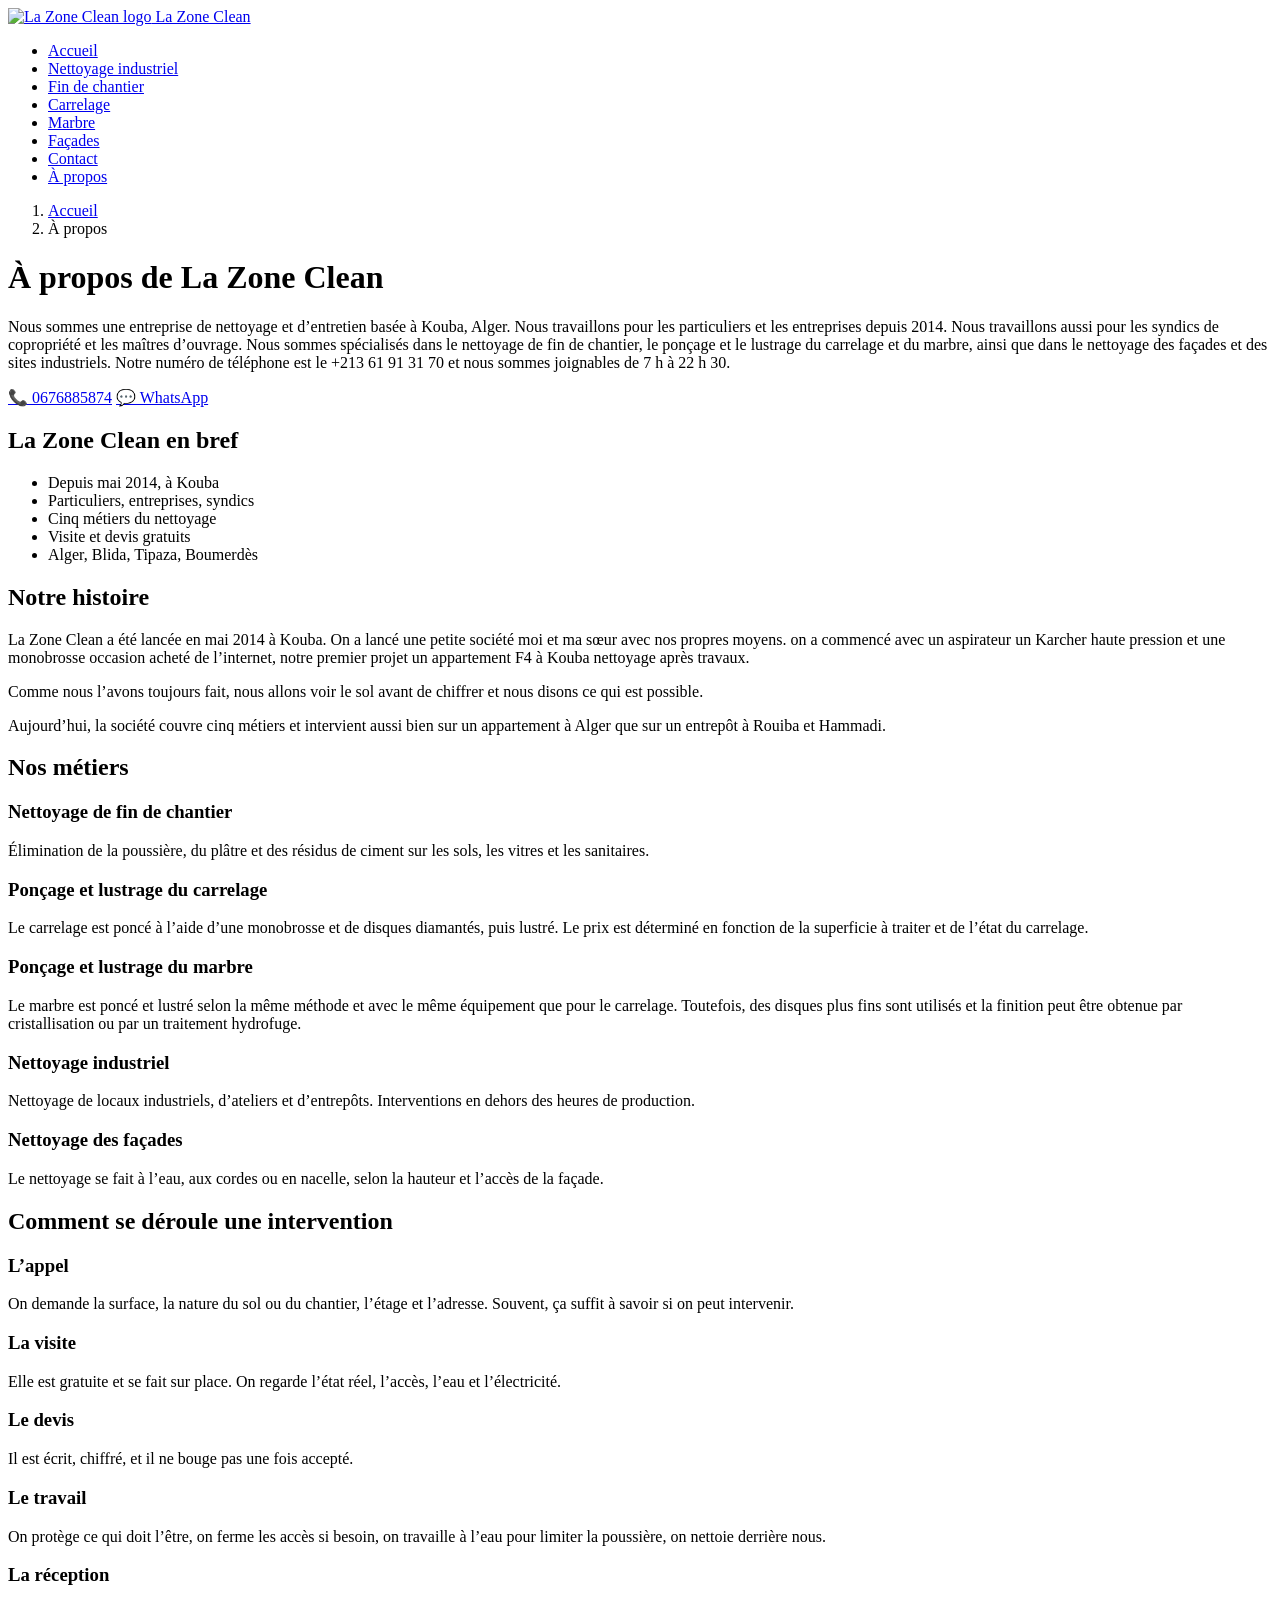
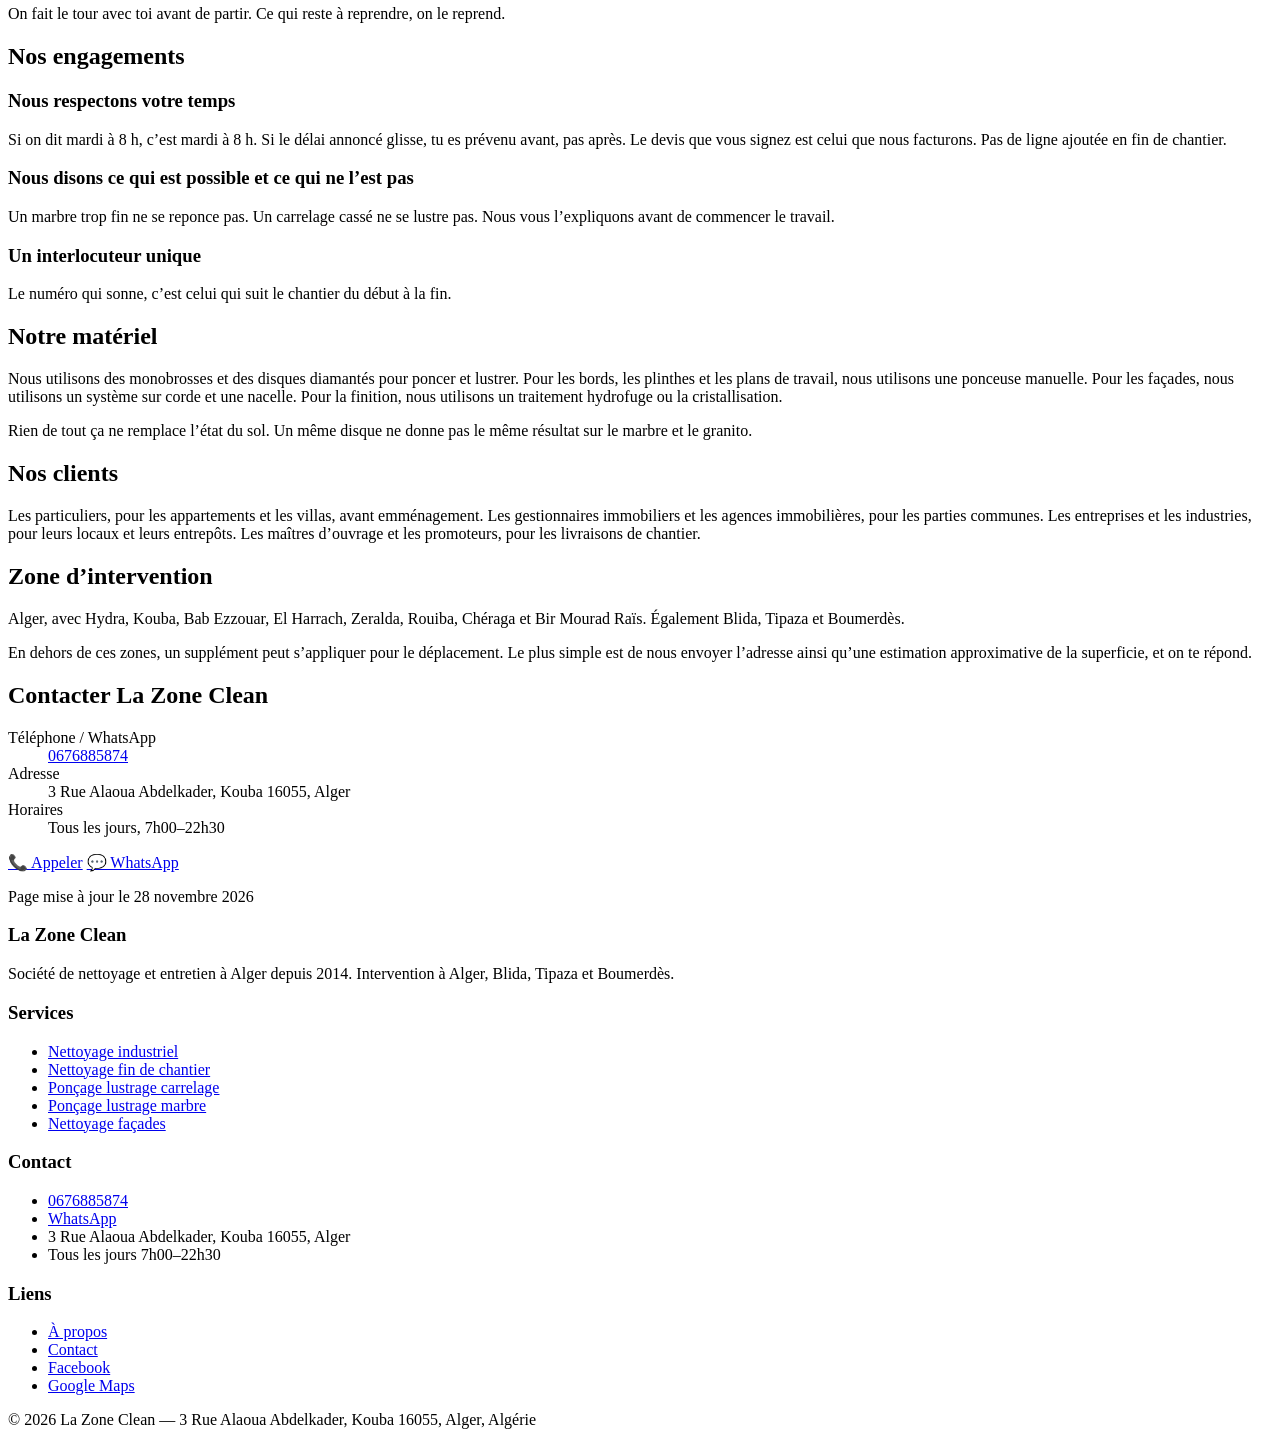
==== public/a-propos.html @ fca6a700 "Add files via upload" ====
<!DOCTYPE html>
<html lang="fr-DZ">
<head>
<meta charset="utf-8">
<meta name="viewport" content="width=device-width, initial-scale=1">
<title>À propos de La Zone Clean | Société de nettoyage à Alger</title>
<meta name="description" content="La Zone Clean, société de nettoyage et d’entretien à Kouba, Alger, depuis 2014. Fin de chantier, carrelage, marbre, industriel et façades. Devis gratuit.">
<link rel="canonical" href="https://la-zone-clean.web.app/a-propos">
<meta name="robots" content="index, follow">
<meta name="theme-color" content="#0B1829">
<link rel="icon" href="/images/logo.png" type="image/png" sizes="any">
<link rel="apple-touch-icon" href="/images/logo.png">

<!-- Open Graph -->
<meta property="og:type" content="website">
<meta property="og:url" content="https://la-zone-clean.web.app/a-propos">
<meta property="og:site_name" content="La Zone Clean">
<meta property="og:locale" content="fr_DZ">
<meta property="og:title" content="À propos de La Zone Clean | Société de nettoyage à Alger">
<meta property="og:description" content="La Zone Clean, société de nettoyage et d’entretien à Kouba, Alger, depuis 2014. Fin de chantier, carrelage, marbre, industriel et façades. Devis gratuit.">
<meta property="og:image" content="https://la-zone-clean.web.app/images/logo.png">
<meta property="og:image:alt" content="La Zone Clean, société de nettoyage à Alger">

<!-- Twitter -->
<meta name="twitter:card" content="summary">
<meta name="twitter:title" content="À propos de La Zone Clean | Société de nettoyage à Alger">
<meta name="twitter:description" content="Nettoyage et entretien à Alger depuis 2014. 0676885874.">
<meta name="twitter:image" content="https://la-zone-clean.web.app/images/logo.png">

<link rel="stylesheet" href="/assets/style.css">

<script type="application/ld+json">
{"@context":"https://schema.org","@graph":[
{"@type":"LocalBusiness","@id":"https://la-zone-clean.web.app/#organization","name":"La Zone Clean","url":"https://la-zone-clean.web.app/","logo":"https://la-zone-clean.web.app/images/logo.png","telephone":"+213676885874","address":{"@type":"PostalAddress","streetAddress":"3 Rue Alaoua Abdelkader","addressLocality":"Kouba","addressRegion":"Alger","postalCode":"16055","addressCountry":"DZ"},"foundingDate":"2014-05","sameAs":["https://www.facebook.com/la.zone.clean"],"hasMap":"https://www.google.com/maps?cid=7301027114176703699","openingHours":"Mo-Su 07:00-22:30"},
{"@type":"WebSite","@id":"https://la-zone-clean.web.app/#website","url":"https://la-zone-clean.web.app/","name":"La Zone Clean","publisher":{"@id":"https://la-zone-clean.web.app/#organization"}},
{"@type":"AboutPage","@id":"https://la-zone-clean.web.app/a-propos#webpage","url":"https://la-zone-clean.web.app/a-propos","name":"À propos de La Zone Clean | Société de nettoyage à Alger","description":"La Zone Clean, société de nettoyage et d’entretien à Kouba, Alger, depuis 2014. Fin de chantier, carrelage, marbre, industriel et façades. Devis gratuit.","dateModified":"2026-11-28","inLanguage":"fr-DZ","isPartOf":{"@id":"https://la-zone-clean.web.app/#website"},"breadcrumb":{"@id":"https://la-zone-clean.web.app/a-propos#breadcrumb"},"about":{"@id":"https://la-zone-clean.web.app/#organization"},"speakable":{"@type":"SpeakableSpecification","cssSelector":[".hero h1",".hero p",".contact-block"]}},
{"@type":"BreadcrumbList","@id":"https://la-zone-clean.web.app/a-propos#breadcrumb","itemListElement":[{"@type":"ListItem","position":1,"name":"Accueil","item":"https://la-zone-clean.web.app/"},{"@type":"ListItem","position":2,"name":"À propos","item":"https://la-zone-clean.web.app/a-propos"}]}
]}
</script>
</head>
<body>

<header class="site-header">
  <div class="wrap">
    <a href="/" class="brand">
      <img src="/images/logo.png" alt="La Zone Clean logo" width="56" height="56">
      La Zone Clean
    </a>
    <nav aria-label="Navigation principale">
      <ul class="nav">
        <li><a href="/">Accueil</a></li>
        <li><a href="/nettoyage-industriel">Nettoyage industriel</a></li>
        <li><a href="/nettoyage-fin-de-chantier">Fin de chantier</a></li>
        <li><a href="/poncage-lustrage-carrelage">Carrelage</a></li>
        <li><a href="/poncage-lustrage-marbre">Marbre</a></li>
        <li><a href="/nettoyage-facade">Façades</a></li>
        <li><a href="/contact">Contact</a></li>
        <li><a href="/a-propos" aria-current="page">À propos</a></li>
      </ul>
    </nav>
  </div>
</header>

<nav class="crumbs" aria-label="Fil d'Ariane">
  <div class="wrap">
    <ol>
      <li><a href="/">Accueil</a></li>
      <li>À propos</li>
    </ol>
  </div>
</nav>

<div class="hero">
  <div class="wrap">
    <div class="hero-intro">
      <div>
        <h1>À propos de La Zone Clean</h1>
        <p>Nous sommes une entreprise de nettoyage et d’entretien basée à Kouba, Alger. Nous travaillons pour les particuliers et les entreprises depuis 2014. Nous travaillons aussi pour les syndics de copropriété et les maîtres d’ouvrage. Nous sommes spécialisés dans le nettoyage de fin de chantier, le ponçage et le lustrage du carrelage et du marbre, ainsi que dans le nettoyage des façades et des sites industriels. Notre numéro de téléphone est le +213 61 91 31 70 et nous sommes joignables de 7 h à 22 h 30.</p>
        <div class="btns">
          <a href="tel:+213676885874" class="btn">📞 0676885874</a>
          <a href="https://wa.me/213676885874" class="btn alt">💬 WhatsApp</a>
        </div>
      </div>
      <aside class="hero-checklist" aria-label="La Zone Clean en bref">
        <h2>La Zone Clean en bref</h2>
        <ul>
          <li>Depuis mai 2014, à Kouba</li>
          <li>Particuliers, entreprises, syndics</li>
          <li>Cinq métiers du nettoyage</li>
          <li>Visite et devis gratuits</li>
          <li>Alger, Blida, Tipaza, Boumerdès</li>
        </ul>
      </aside>
    </div>
  </div>
</div>

<main id="contenu">
  <div class="wrap">

    <section>
      <h2>Notre histoire</h2>
      <div class="prose">
        <p>La Zone Clean a été lancée en mai 2014 à Kouba. On a lancé une petite société moi et ma sœur avec nos propres moyens. on a commencé avec un aspirateur un Karcher haute pression et une monobrosse occasion acheté de l’internet, notre premier  projet un appartement F4 à Kouba nettoyage après travaux.</p>
        <p>Comme nous l’avons toujours fait, nous allons voir le sol avant de chiffrer et nous disons ce qui est possible.</p>
        <p>Aujourd’hui, la société couvre cinq métiers et intervient aussi bien sur un appartement à Alger que sur un entrepôt à Rouiba et Hammadi.</p>
      </div>
    </section>

    <section>
      <h2>Nos métiers</h2>
      <div class="grid">
        <div class="card">
          <h3>Nettoyage de fin de chantier</h3>
          <p>Élimination de la poussière, du plâtre et des résidus de ciment sur les sols, les vitres et les sanitaires.</p>
        </div>
        <div class="card">
          <h3>Ponçage et lustrage du carrelage</h3>
          <p>Le carrelage est poncé à l’aide d’une monobrosse et de disques diamantés, puis lustré. Le prix est déterminé en fonction de la superficie à traiter et de l’état du carrelage.</p>
        </div>
        <div class="card">
          <h3>Ponçage et lustrage du marbre</h3>
          <p>Le marbre est poncé et lustré selon la même méthode et avec le même équipement que pour le carrelage. Toutefois, des disques plus fins sont utilisés et la finition peut être obtenue par cristallisation ou par un traitement hydrofuge.</p>
        </div>
        <div class="card">
          <h3>Nettoyage industriel</h3>
          <p>Nettoyage de locaux industriels, d’ateliers et d’entrepôts. Interventions en dehors des heures de production.</p>
        </div>
        <div class="card">
          <h3>Nettoyage des façades</h3>
          <p>Le nettoyage se fait à l’eau, aux cordes ou en nacelle, selon la hauteur et l’accès de la façade.</p>
        </div>
      </div>
    </section>

    <section>
      <h2>Comment se déroule une intervention</h2>
      <div class="prose">
        <h3>L’appel</h3>
        <p>On demande la surface, la nature du sol ou du chantier, l’étage et l’adresse. Souvent, ça suffit à savoir si on peut intervenir.</p>
        <h3>La visite</h3>
        <p>Elle est gratuite et se fait sur place. On regarde l’état réel, l’accès, l’eau et l’électricité.</p>
        <h3>Le devis</h3>
        <p>Il est écrit, chiffré, et il ne bouge pas une fois accepté.</p>
        <h3>Le travail</h3>
        <p>On protège ce qui doit l’être, on ferme les accès si besoin, on travaille à l’eau pour limiter la poussière, on nettoie derrière nous.</p>
        <h3>La réception</h3>
        <p>On fait le tour avec toi avant de partir. Ce qui reste à reprendre, on le reprend.</p>
      </div>
    </section>

    <section>
      <h2>Nos engagements</h2>
      <div class="prose">
        <h3>Nous respectons votre temps</h3>
        <p>Si on dit mardi à 8 h, c’est mardi à 8 h. Si le délai annoncé glisse, tu es prévenu avant, pas après. Le devis que vous signez est celui que nous facturons. Pas de ligne ajoutée en fin de chantier.</p>
        <h3>Nous disons ce qui est possible et ce qui ne l’est pas</h3>
        <p>Un marbre trop fin ne se reponce pas. Un carrelage cassé ne se lustre pas. Nous vous l’expliquons avant de commencer le travail.</p>
        <h3>Un interlocuteur unique</h3>
        <p>Le numéro qui sonne, c’est celui qui suit le chantier du début à la fin.</p>
      </div>
    </section>

    <section>
      <h2>Notre matériel</h2>
      <div class="prose">
        <p>Nous utilisons des monobrosses et des disques diamantés pour poncer et lustrer. Pour les bords, les plinthes et les plans de travail, nous utilisons une ponceuse manuelle. Pour les façades, nous utilisons un système sur corde et une nacelle. Pour la finition, nous utilisons un traitement hydrofuge ou la cristallisation.</p>
        <p>Rien de tout ça ne remplace l’état du sol. Un même disque ne donne pas le même résultat sur le marbre et le granito.</p>
      </div>
    </section>

    <section>
      <h2>Nos clients</h2>
      <div class="prose">
        <p>Les particuliers, pour les appartements et les villas, avant emménagement. Les gestionnaires immobiliers et les agences immobilières, pour les parties communes. Les entreprises et les industries, pour leurs locaux et leurs entrepôts. Les maîtres d’ouvrage et les promoteurs, pour les livraisons de chantier.</p>
        <!-- Des exemples, s’ils sont disponibles, devraient être ajoutés ici. -->
      </div>
    </section>

    <section>
      <h2>Zone d’intervention</h2>
      <div class="prose">
        <p>Alger, avec Hydra, Kouba, Bab Ezzouar, El Harrach, Zeralda, Rouiba, Chéraga et Bir Mourad Raïs. Également Blida, Tipaza et Boumerdès.</p>
        <p>En dehors de ces zones, un supplément peut s’appliquer pour le déplacement. Le plus simple est de nous envoyer l’adresse ainsi qu’une estimation approximative de la superficie, et on te répond.</p>
      </div>
    </section>

    <div class="contact-block" aria-label="Contact La Zone Clean">
      <h2>Contacter La Zone Clean</h2>
      <dl class="contact-grid">
        <div class="contact-item">
          <dt>Téléphone / WhatsApp</dt>
          <dd><a href="tel:+213676885874">0676885874</a></dd>
        </div>
        <div class="contact-item">
          <dt>Adresse</dt>
          <dd>3 Rue Alaoua Abdelkader, Kouba 16055, Alger</dd>
        </div>
        <div class="contact-item">
          <dt>Horaires</dt>
          <dd>Tous les jours, 7h00–22h30</dd>
        </div>
      </dl>
      <div class="btns">
        <a href="tel:+213676885874" class="btn">📞 Appeler</a>
        <a href="https://wa.me/213676885874" class="btn alt">💬 WhatsApp</a>
      </div>
    </div>

    <p class="updated">Page mise à jour le 28 novembre 2026</p>

  </div>
</main>

<footer class="site-footer">
  <div class="wrap">
    <div class="footer-grid">
      <div>
        <h3>La Zone Clean</h3>
        <p>Société de nettoyage et entretien à Alger depuis 2014. Intervention à Alger, Blida, Tipaza et Boumerdès.</p>
      </div>
      <div>
        <h3>Services</h3>
        <ul>
          <li><a href="/nettoyage-industriel">Nettoyage industriel</a></li>
          <li><a href="/nettoyage-fin-de-chantier">Nettoyage fin de chantier</a></li>
          <li><a href="/poncage-lustrage-carrelage">Ponçage lustrage carrelage</a></li>
          <li><a href="/poncage-lustrage-marbre">Ponçage lustrage marbre</a></li>
          <li><a href="/nettoyage-facade">Nettoyage façades</a></li>
        </ul>
      </div>
      <div>
        <h3>Contact</h3>
        <ul>
          <li><a href="tel:+213676885874">0676885874</a></li>
          <li><a href="https://wa.me/213676885874">WhatsApp</a></li>
          <li>3 Rue Alaoua Abdelkader, Kouba 16055, Alger</li>
          <li>Tous les jours 7h00–22h30</li>
        </ul>
      </div>
      <div>
        <h3>Liens</h3>
        <ul>
          <li><a href="/a-propos">À propos</a></li>
          <li><a href="/contact">Contact</a></li>
          <li><a href="https://www.facebook.com/la.zone.clean">Facebook</a></li>
          <li><a href="https://www.google.com/maps?cid=7301027114176703699">Google Maps</a></li>
        </ul>
      </div>
    </div>
    <p class="copy">© 2026 La Zone Clean — 3 Rue Alaoua Abdelkader, Kouba 16055, Alger, Algérie</p>
  </div>
</footer>

</body>
</html>
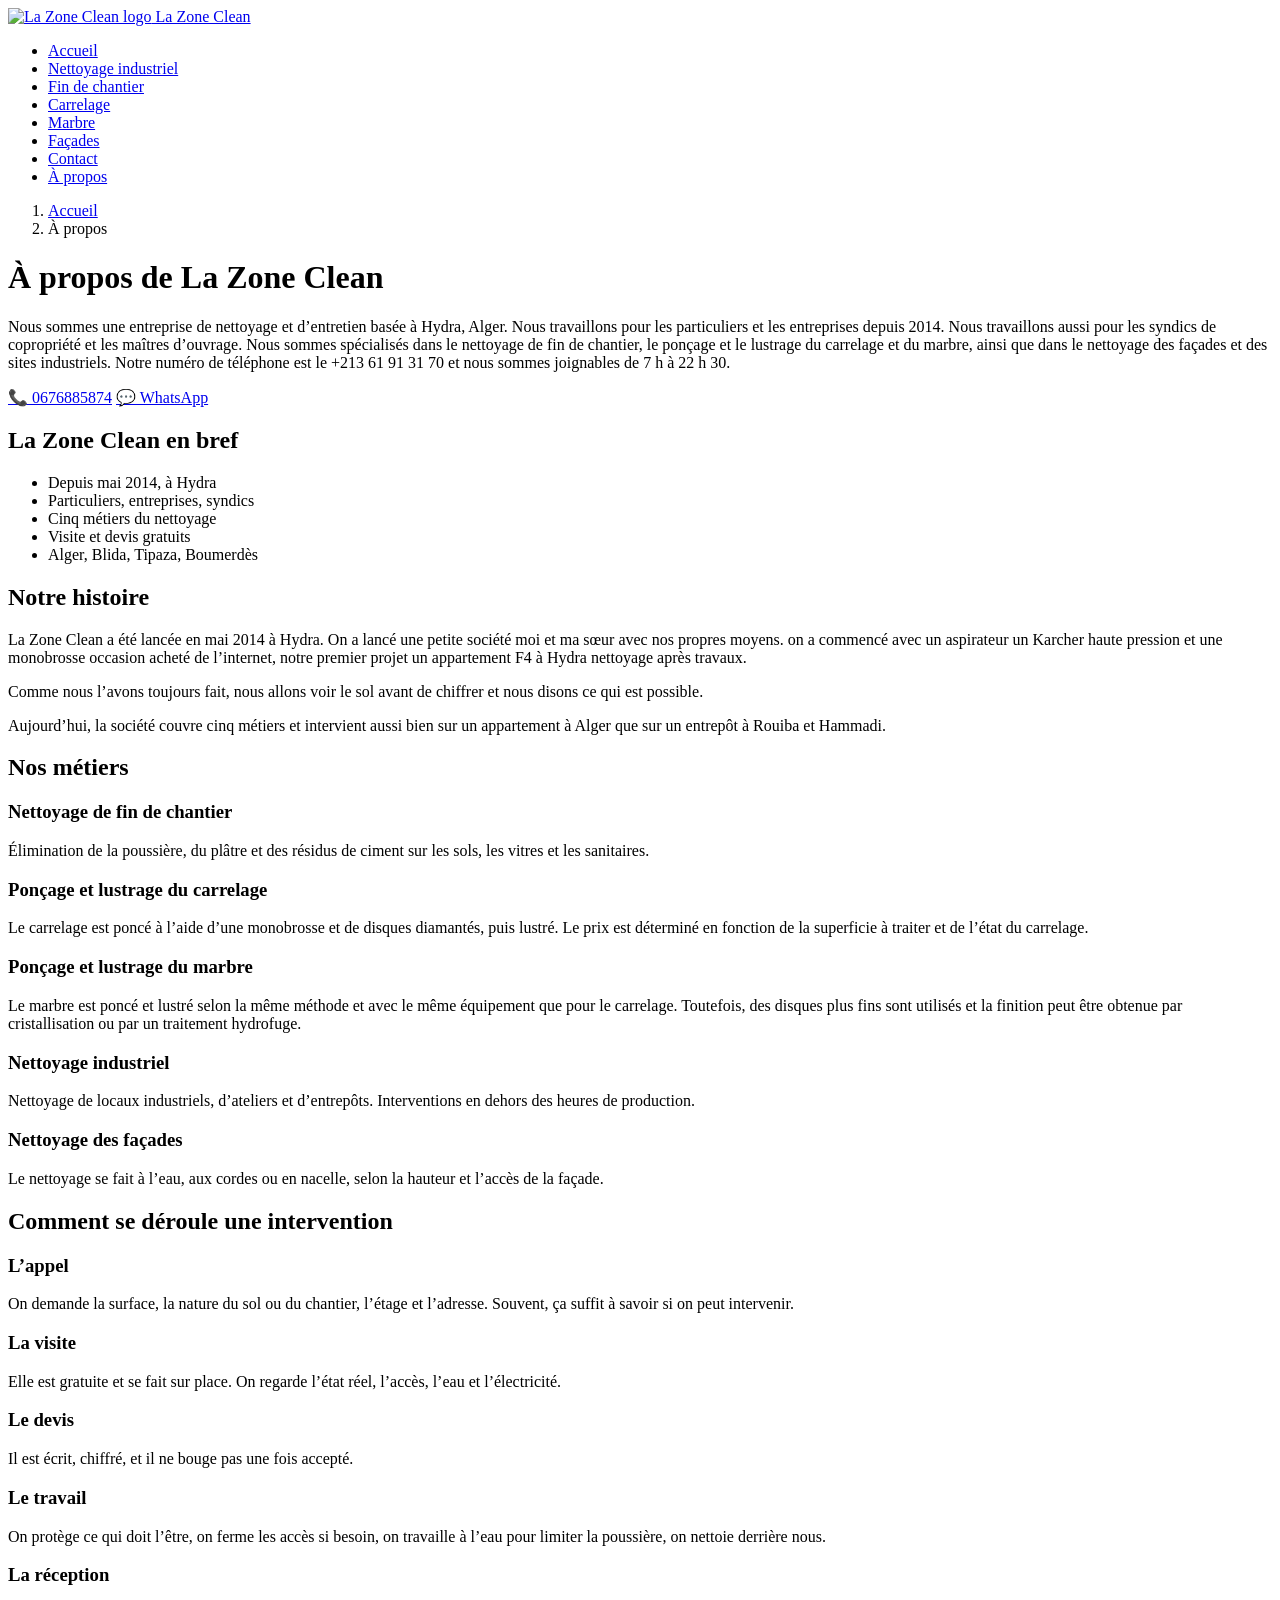
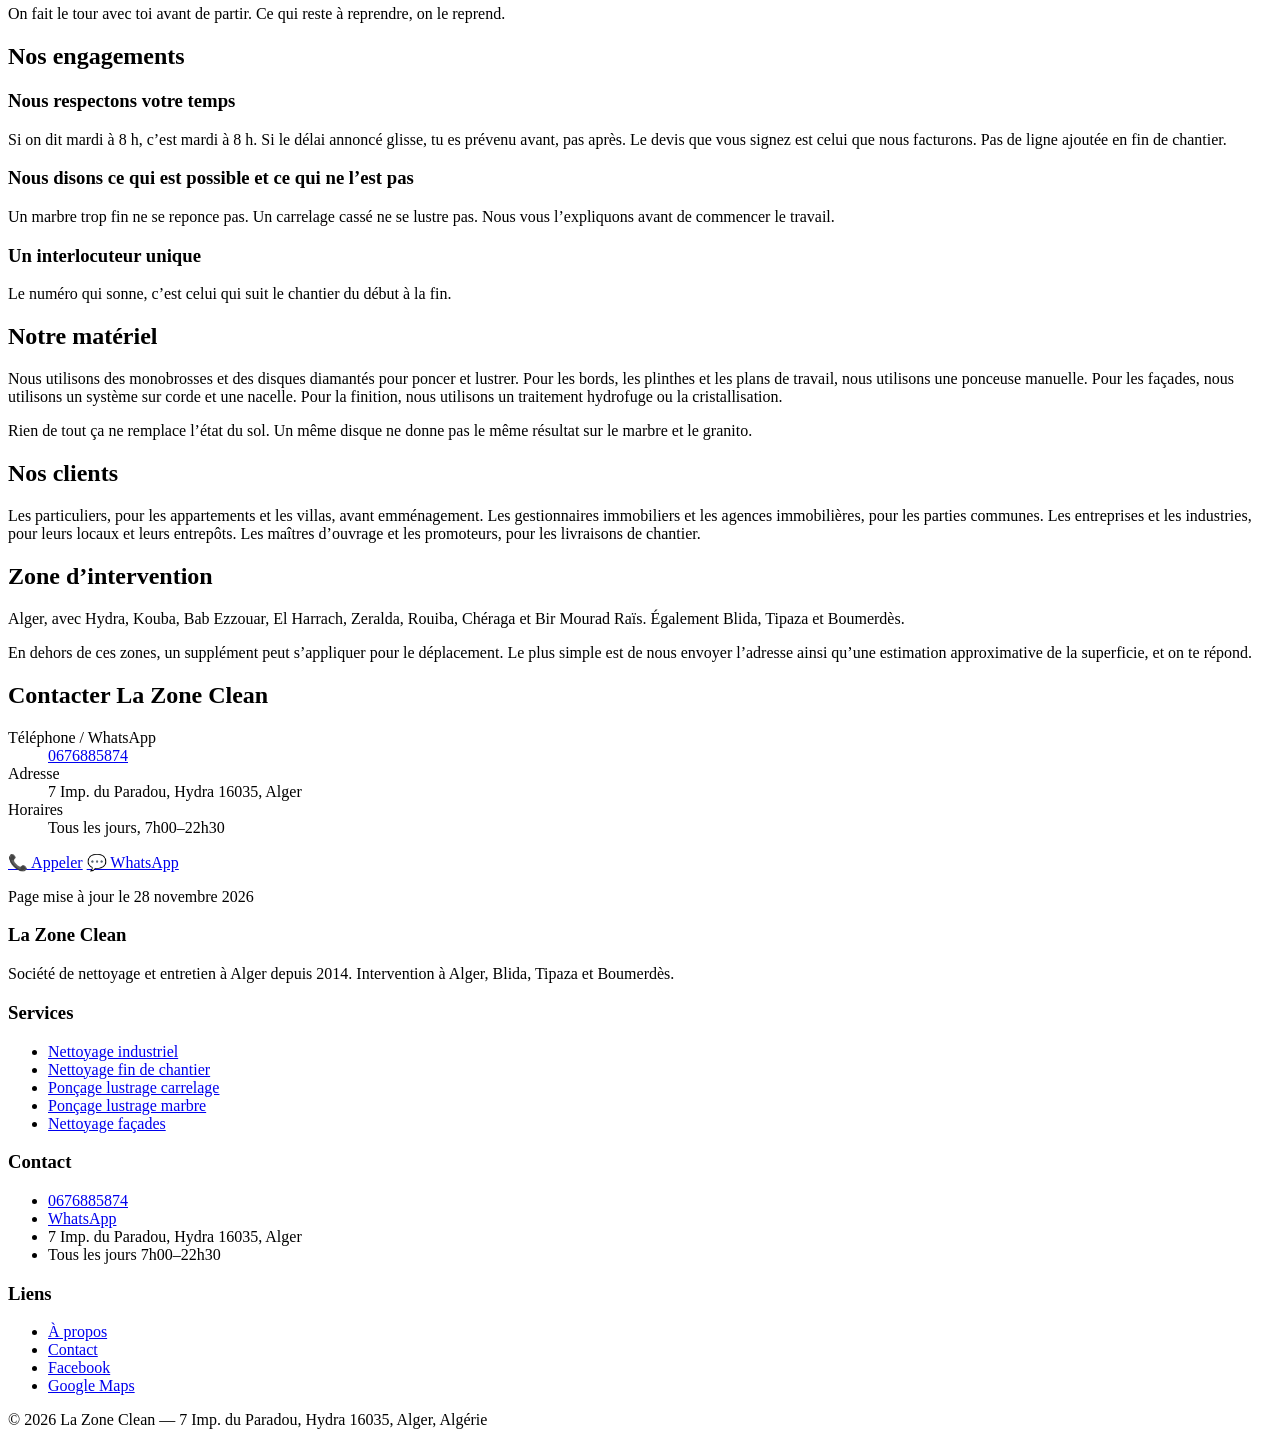
==== commit a648017e: "Add files via upload" ====
--- a/public/a-propos.html
+++ b/public/a-propos.html
@@ -4,7 +4,7 @@
 <meta charset="utf-8">
 <meta name="viewport" content="width=device-width, initial-scale=1">
 <title>À propos de La Zone Clean | Société de nettoyage à Alger</title>
-<meta name="description" content="La Zone Clean, société de nettoyage et d’entretien à Kouba, Alger, depuis 2014. Fin de chantier, carrelage, marbre, industriel et façades. Devis gratuit.">
+<meta name="description" content="La Zone Clean, société de nettoyage et d’entretien à Hydra, Alger, depuis 2014. Fin de chantier, carrelage, marbre, industriel et façades. Devis gratuit.">
 <link rel="canonical" href="https://la-zone-clean.web.app/a-propos">
 <meta name="robots" content="index, follow">
 <meta name="theme-color" content="#0B1829">
@@ -17,7 +17,7 @@
 <meta property="og:site_name" content="La Zone Clean">
 <meta property="og:locale" content="fr_DZ">
 <meta property="og:title" content="À propos de La Zone Clean | Société de nettoyage à Alger">
-<meta property="og:description" content="La Zone Clean, société de nettoyage et d’entretien à Kouba, Alger, depuis 2014. Fin de chantier, carrelage, marbre, industriel et façades. Devis gratuit.">
+<meta property="og:description" content="La Zone Clean, société de nettoyage et d’entretien à Hydra, Alger, depuis 2014. Fin de chantier, carrelage, marbre, industriel et façades. Devis gratuit.">
 <meta property="og:image" content="https://la-zone-clean.web.app/images/logo.png">
 <meta property="og:image:alt" content="La Zone Clean, société de nettoyage à Alger">
 
@@ -31,9 +31,9 @@
 
 <script type="application/ld+json">
 {"@context":"https://schema.org","@graph":[
-{"@type":"LocalBusiness","@id":"https://la-zone-clean.web.app/#organization","name":"La Zone Clean","url":"https://la-zone-clean.web.app/","logo":"https://la-zone-clean.web.app/images/logo.png","telephone":"+213676885874","address":{"@type":"PostalAddress","streetAddress":"3 Rue Alaoua Abdelkader","addressLocality":"Kouba","addressRegion":"Alger","postalCode":"16055","addressCountry":"DZ"},"foundingDate":"2014-05","sameAs":["https://www.facebook.com/la.zone.clean"],"hasMap":"https://www.google.com/maps?cid=7301027114176703699","openingHours":"Mo-Su 07:00-22:30"},
+{"@type":"LocalBusiness","@id":"https://la-zone-clean.web.app/#organization","name":"La Zone Clean","url":"https://la-zone-clean.web.app/","logo":"https://la-zone-clean.web.app/images/logo.png","telephone":"+213676885874","address":{"@type":"PostalAddress","streetAddress":"7 Imp. du Paradou","addressLocality":"Hydra","addressRegion":"Alger","postalCode":"16055","addressCountry":"DZ"},"foundingDate":"2014-05","sameAs":["https://www.facebook.com/la.zone.clean"],"hasMap":"https://www.google.com/maps?cid=10310409437289989488","openingHours":"Mo-Su 07:00-22:30"},
 {"@type":"WebSite","@id":"https://la-zone-clean.web.app/#website","url":"https://la-zone-clean.web.app/","name":"La Zone Clean","publisher":{"@id":"https://la-zone-clean.web.app/#organization"}},
-{"@type":"AboutPage","@id":"https://la-zone-clean.web.app/a-propos#webpage","url":"https://la-zone-clean.web.app/a-propos","name":"À propos de La Zone Clean | Société de nettoyage à Alger","description":"La Zone Clean, société de nettoyage et d’entretien à Kouba, Alger, depuis 2014. Fin de chantier, carrelage, marbre, industriel et façades. Devis gratuit.","dateModified":"2026-11-28","inLanguage":"fr-DZ","isPartOf":{"@id":"https://la-zone-clean.web.app/#website"},"breadcrumb":{"@id":"https://la-zone-clean.web.app/a-propos#breadcrumb"},"about":{"@id":"https://la-zone-clean.web.app/#organization"},"speakable":{"@type":"SpeakableSpecification","cssSelector":[".hero h1",".hero p",".contact-block"]}},
+{"@type":"AboutPage","@id":"https://la-zone-clean.web.app/a-propos#webpage","url":"https://la-zone-clean.web.app/a-propos","name":"À propos de La Zone Clean | Société de nettoyage à Alger","description":"La Zone Clean, société de nettoyage et d’entretien à Hydra, Alger, depuis 2014. Fin de chantier, carrelage, marbre, industriel et façades. Devis gratuit.","dateModified":"2026-11-28","inLanguage":"fr-DZ","isPartOf":{"@id":"https://la-zone-clean.web.app/#website"},"breadcrumb":{"@id":"https://la-zone-clean.web.app/a-propos#breadcrumb"},"about":{"@id":"https://la-zone-clean.web.app/#organization"},"speakable":{"@type":"SpeakableSpecification","cssSelector":[".hero h1",".hero p",".contact-block"]}},
 {"@type":"BreadcrumbList","@id":"https://la-zone-clean.web.app/a-propos#breadcrumb","itemListElement":[{"@type":"ListItem","position":1,"name":"Accueil","item":"https://la-zone-clean.web.app/"},{"@type":"ListItem","position":2,"name":"À propos","item":"https://la-zone-clean.web.app/a-propos"}]}
 ]}
 </script>
@@ -75,7 +75,7 @@
     <div class="hero-intro">
       <div>
         <h1>À propos de La Zone Clean</h1>
-        <p>Nous sommes une entreprise de nettoyage et d’entretien basée à Kouba, Alger. Nous travaillons pour les particuliers et les entreprises depuis 2014. Nous travaillons aussi pour les syndics de copropriété et les maîtres d’ouvrage. Nous sommes spécialisés dans le nettoyage de fin de chantier, le ponçage et le lustrage du carrelage et du marbre, ainsi que dans le nettoyage des façades et des sites industriels. Notre numéro de téléphone est le +213 61 91 31 70 et nous sommes joignables de 7 h à 22 h 30.</p>
+        <p>Nous sommes une entreprise de nettoyage et d’entretien basée à Hydra, Alger. Nous travaillons pour les particuliers et les entreprises depuis 2014. Nous travaillons aussi pour les syndics de copropriété et les maîtres d’ouvrage. Nous sommes spécialisés dans le nettoyage de fin de chantier, le ponçage et le lustrage du carrelage et du marbre, ainsi que dans le nettoyage des façades et des sites industriels. Notre numéro de téléphone est le +213 61 91 31 70 et nous sommes joignables de 7 h à 22 h 30.</p>
         <div class="btns">
           <a href="tel:+213676885874" class="btn">📞 0676885874</a>
           <a href="https://wa.me/213676885874" class="btn alt">💬 WhatsApp</a>
@@ -84,7 +84,7 @@
       <aside class="hero-checklist" aria-label="La Zone Clean en bref">
         <h2>La Zone Clean en bref</h2>
         <ul>
-          <li>Depuis mai 2014, à Kouba</li>
+          <li>Depuis mai 2014, à Hydra</li>
           <li>Particuliers, entreprises, syndics</li>
           <li>Cinq métiers du nettoyage</li>
           <li>Visite et devis gratuits</li>
@@ -101,7 +101,7 @@
     <section>
       <h2>Notre histoire</h2>
       <div class="prose">
-        <p>La Zone Clean a été lancée en mai 2014 à Kouba. On a lancé une petite société moi et ma sœur avec nos propres moyens. on a commencé avec un aspirateur un Karcher haute pression et une monobrosse occasion acheté de l’internet, notre premier  projet un appartement F4 à Kouba nettoyage après travaux.</p>
+        <p>La Zone Clean a été lancée en mai 2014 à Hydra. On a lancé une petite société moi et ma sœur avec nos propres moyens. on a commencé avec un aspirateur un Karcher haute pression et une monobrosse occasion acheté de l’internet, notre premier  projet un appartement F4 à Hydra nettoyage après travaux.</p>
         <p>Comme nous l’avons toujours fait, nous allons voir le sol avant de chiffrer et nous disons ce qui est possible.</p>
         <p>Aujourd’hui, la société couvre cinq métiers et intervient aussi bien sur un appartement à Alger que sur un entrepôt à Rouiba et Hammadi.</p>
       </div>
@@ -194,7 +194,7 @@
         </div>
         <div class="contact-item">
           <dt>Adresse</dt>
-          <dd>3 Rue Alaoua Abdelkader, Kouba 16055, Alger</dd>
+          <dd>7 Imp. du Paradou, Hydra 16035, Alger</dd>
         </div>
         <div class="contact-item">
           <dt>Horaires</dt>
@@ -234,7 +234,7 @@
         <ul>
           <li><a href="tel:+213676885874">0676885874</a></li>
           <li><a href="https://wa.me/213676885874">WhatsApp</a></li>
-          <li>3 Rue Alaoua Abdelkader, Kouba 16055, Alger</li>
+          <li>7 Imp. du Paradou, Hydra 16035, Alger</li>
           <li>Tous les jours 7h00–22h30</li>
         </ul>
       </div>
@@ -244,11 +244,11 @@
           <li><a href="/a-propos">À propos</a></li>
           <li><a href="/contact">Contact</a></li>
           <li><a href="https://www.facebook.com/la.zone.clean">Facebook</a></li>
-          <li><a href="https://www.google.com/maps?cid=7301027114176703699">Google Maps</a></li>
+          <li><a href="https://www.google.com/maps?cid=10310409437289989488">Google Maps</a></li>
         </ul>
       </div>
     </div>
-    <p class="copy">© 2026 La Zone Clean — 3 Rue Alaoua Abdelkader, Kouba 16055, Alger, Algérie</p>
+    <p class="copy">© 2026 La Zone Clean — 7 Imp. du Paradou, Hydra 16035, Alger, Algérie</p>
   </div>
 </footer>
 
